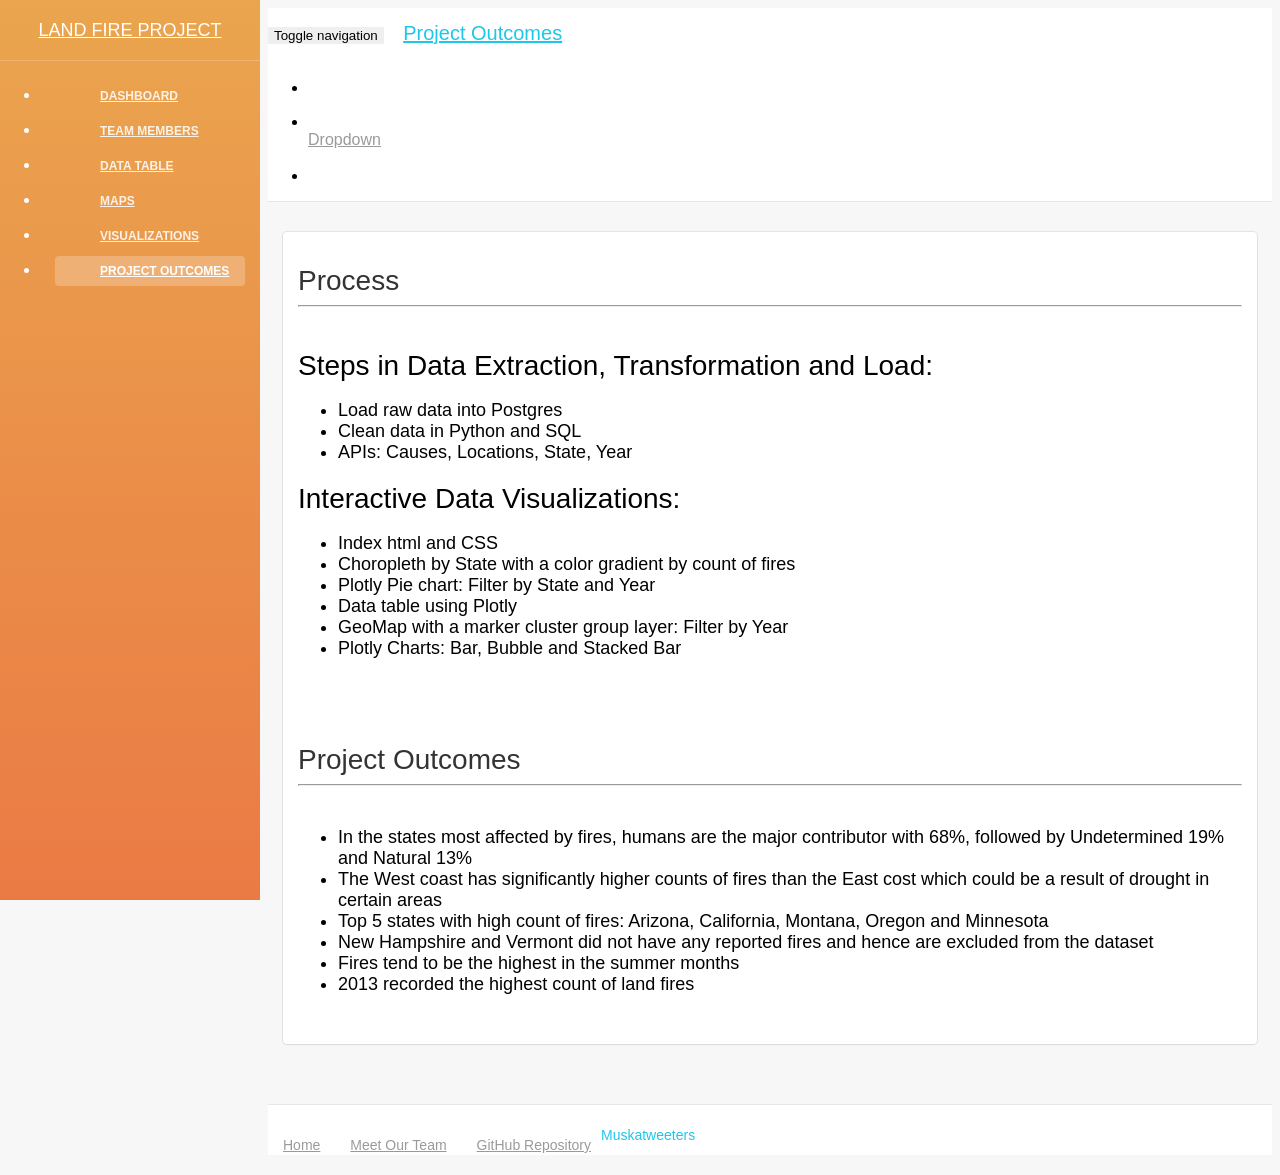
==== static/outcomes.html @ 178399c9 "merge Merge branch 'master' of https://github.com/TheGreekGoddess/Project_2 into master" ====
<!doctype html>
<html lang="en">
<head>
	<meta charset="utf-8" />
	<link rel="icon" type="image/png" href="assets/img/Torchy.png">
	<meta http-equiv="X-UA-Compatible" content="IE=edge,chrome=1" />

	<title>Project Outcomes</title>

	<meta content='width=device-width, initial-scale=1.0, maximum-scale=1.0, user-scalable=0' name='viewport' />
    <meta name="viewport" content="width=device-width" />


    <!-- Bootstrap core CSS     -->
    <link href="assets/css/bootstrap.min.css" rel="stylesheet" />

    <!-- Animation library for notifications   -->
    <link href="assets/css/animate.min.css" rel="stylesheet"/>

    <!--  Light Bootstrap Table core CSS    -->
    <link href="assets/css/light-bootstrap-dashboard.css?v=1.4.0" rel="stylesheet"/>


    <!--  CSS for Demo Purpose, don't include it in your project     -->
    <link href="assets/css/demo.css" rel="stylesheet" />


    <!--     Fonts and icons     -->
    <!-- <link href="http://maxcdn.bootstrapcdn.com/font-awesome/4.2.0/css/font-awesome.min.css" rel="stylesheet">
    <link href='http://fonts.googleapis.com/css?family=Roboto:400,700,300' rel='stylesheet' type='text/css'> -->
    <link href="assets/css/pe-icon-7-stroke.css" rel="stylesheet" />
</head>
<body>

    <div class="wrapper">
        <div class="sidebar" data-color="orange" data-image="assets/img/sidebar-6.jpg">
    
        <!--   you can change the color of the sidebar using: data-color="blue | azure | green | orange | red | purple" -->
    
    
            <div class="sidebar-wrapper">
                <div class="logo">
                    <a href="#" class="simple-text">
                        Land Fire Project
                    </a>
                </div>
    
                <ul class="nav">
                    <li>
                        <a href="/">
                            <i class="pe-7s-graph"></i>
                            <p>Dashboard</p>
                        </a>
                    </li>
                    <li>
                        <a href="members.html">
                            <i class="pe-7s-users"></i>
                            <p>Team Members</p>
                        </a>
                    </li>
                    <li>
                        <a href="table.html">
                            <i class="pe-7s-note2"></i>
                            <p>Data Table</p>
                        </a>
                    </li>
                    <li>
                        <a href="maps.html">
                            <i class="pe-7s-map-marker"></i>
                            <p>Maps</p>
                        </a>
                    </li>
                    <li>
                        <a href="visualizations.html">
                            <i class="pe-7s-graph2"></i>
                            <p>Visualizations</p>
                        </a>
                    </li>
                    <li class="active">
                        <a href="outcomes.html">
                            <i class="pe-7s-news-paper"></i>
                            <p>Project Outcomes</p>
                        </a>
                    </li>
                </ul>
            </div>
        </div>
    
        <div class="main-panel">
            <nav class="navbar navbar-default navbar-fixed">
                <div class="container-fluid">
                    <div class="navbar-header">
                        <button type="button" class="navbar-toggle" data-toggle="collapse" data-target="#navigation-example-2">
                            <span class="sr-only">Toggle navigation</span>
                            <span class="icon-bar"></span>
                            <span class="icon-bar"></span>
                            <span class="icon-bar"></span>
                        </button>
                        <a class="navbar-brand" href="#">Project Outcomes</a>
                    </div>
                    <div class="collapse navbar-collapse">
                        <ul class="nav navbar-nav navbar-left">
                            <li class="dropdown">
                                  <a href="#" class="dropdown-toggle" data-toggle="dropdown">
                                  </a>
                                  <ul class="dropdown-menu">
                                    <li><a href="#">Notification 1</a></li>
                                    <li><a href="#">Notification 2</a></li>
                                    <li><a href="#">Notification 3</a></li>
                                    <li><a href="#">Notification 4</a></li>
                                    <li><a href="#">Another notification</a></li>
                                  </ul>
                            </li>
                        </ul>
                        <ul class="nav navbar-nav navbar-right">
                            <li class="dropdown">
                                  <a href="#" class="dropdown-toggle" data-toggle="dropdown">
                                        <p>
                                            Dropdown
                                            <b class="caret"></b>
                                        </p>
    
                                  </a>
                                  <ul class="dropdown-menu">
                                    <li><a href="/">Dashboard</a></li>
                                    <li><a href="members.html">Team Members</a></li>
                                    <li><a href="table.html">Data Table</a></li>
                                    <li><a href="maps.html">Maps</a></li>
                                    <li><a href="visualizations.html">Visualizations</a></li>
                                    <li><a href="outcomes.html">Project Outcomes</a></li>
                                    <li class="divider"></li>
                                    <li><a href="https://github.com/TheGreekGoddess/Project_2">GitHub Repository</a></li>
                                  </ul>
                            </li>
                            <li class="separator hidden-lg hidden-md"></li>
                        </ul>
                    </div>
                </div>
            </nav>

        
            <div class="content">
                <div class="container-fluid">
                    <div class="row">
                        <div class="col-md-12">
                            <div class="card">
                                <div class="container">
                                    <div class="header">
                                    <br>
                                        <h3 class="title">Process</h3>
                                    <hr>
                                    </div>
                                    <div class="content">
                                        <h3>Steps in Data Extraction, Transformation and Load:</h3>
                                        <ul class="outcomes">
                                            <li>Load raw data into Postgres</li>
                                            <li>Clean data in Python and SQL</li>
                                            <li>APIs: Causes, Locations, State, Year</li>
                                        </ul>
                                        <h3>Interactive Data Visualizations:</h3>
                                        <ul class="outcomes">
                                            <li>Index html and CSS</li>
                                            <li>Choropleth by State with a color gradient by count of fires</li>
                                            <li>Plotly Pie chart: Filter by State and Year</li>
                                            <li>Data table using Plotly</li>
                                            <li>GeoMap with a marker cluster group layer: Filter by Year</li>
                                            <li>Plotly Charts: Bar, Bubble and Stacked Bar</li>
                                        <br>
                                        <br>
                                        </ul>
                                    </div>
                                    <div class="header">
                                        <h3 class="title mt-4">Project Outcomes</h3>
                                        <hr class="mb-4">
                                    </div>
                                    <div class="content">
                                        <ul class="outcomes">
                                            <li>In the states most affected by fires, humans are the major contributor with 68%, followed by Undetermined 19% and Natural 13%</li>
                                            <li>The West coast has significantly higher counts of fires than the East cost which could be a result of drought in certain areas</li>
                                            <li>Top 5 states with high count of fires: Arizona, California, Montana, Oregon and Minnesota</li>
                                            <li>New Hampshire and Vermont did not have any reported fires and hence are excluded from the dataset</li>
                                            <li>Fires tend to be the highest in the summer months</li>
                                            <li>2013 recorded the highest count of land fires</li>
                                            <br>
                                        </ul>
                                    </div>
                                </div>
                            </div>
                        </div>
                    </div>
                </div>
            </div>
        
        <footer class="footer">
            <div class="container-fluid">
                <nav class="pull-left">
                    <ul>
                        <li>
                            <a href="/">
                                Home
                            </a>
                        </li>
                        <li>
                            <a href="members.html">
                                Meet Our Team
                            </a>
                        </li>
                        <li>
                            <a href="https://github.com/TheGreekGoddess/Project_2">
                                GitHub Repository
                            </a>
                        </li>
                    </ul>
                </nav>
                <p class="copyright pull-right">
                     <a>Muskatweeters</a>
                </p>
            </div>
        </footer>


    </div>
</div>


</body>

        <!--   Core JS Files   -->
    <script src="assets/js/jquery.3.2.1.min.js" type="text/javascript"></script>
	<script src="assets/js/bootstrap.min.js" type="text/javascript"></script>

	<!--  Charts Plugin -->
	<script src="assets/js/chartist.min.js"></script>

    <!--  Notifications Plugin    -->
    <script src="assets/js/bootstrap-notify.js"></script>

    <!-- Light Bootstrap Table Core javascript and methods for Demo purpose -->
	<script src="assets/js/light-bootstrap-dashboard.js?v=1.4.0"></script>

	<!-- Light Bootstrap Table DEMO methods, don't include it in your project! -->
	<script src="assets/js/demo.js"></script>

</html>
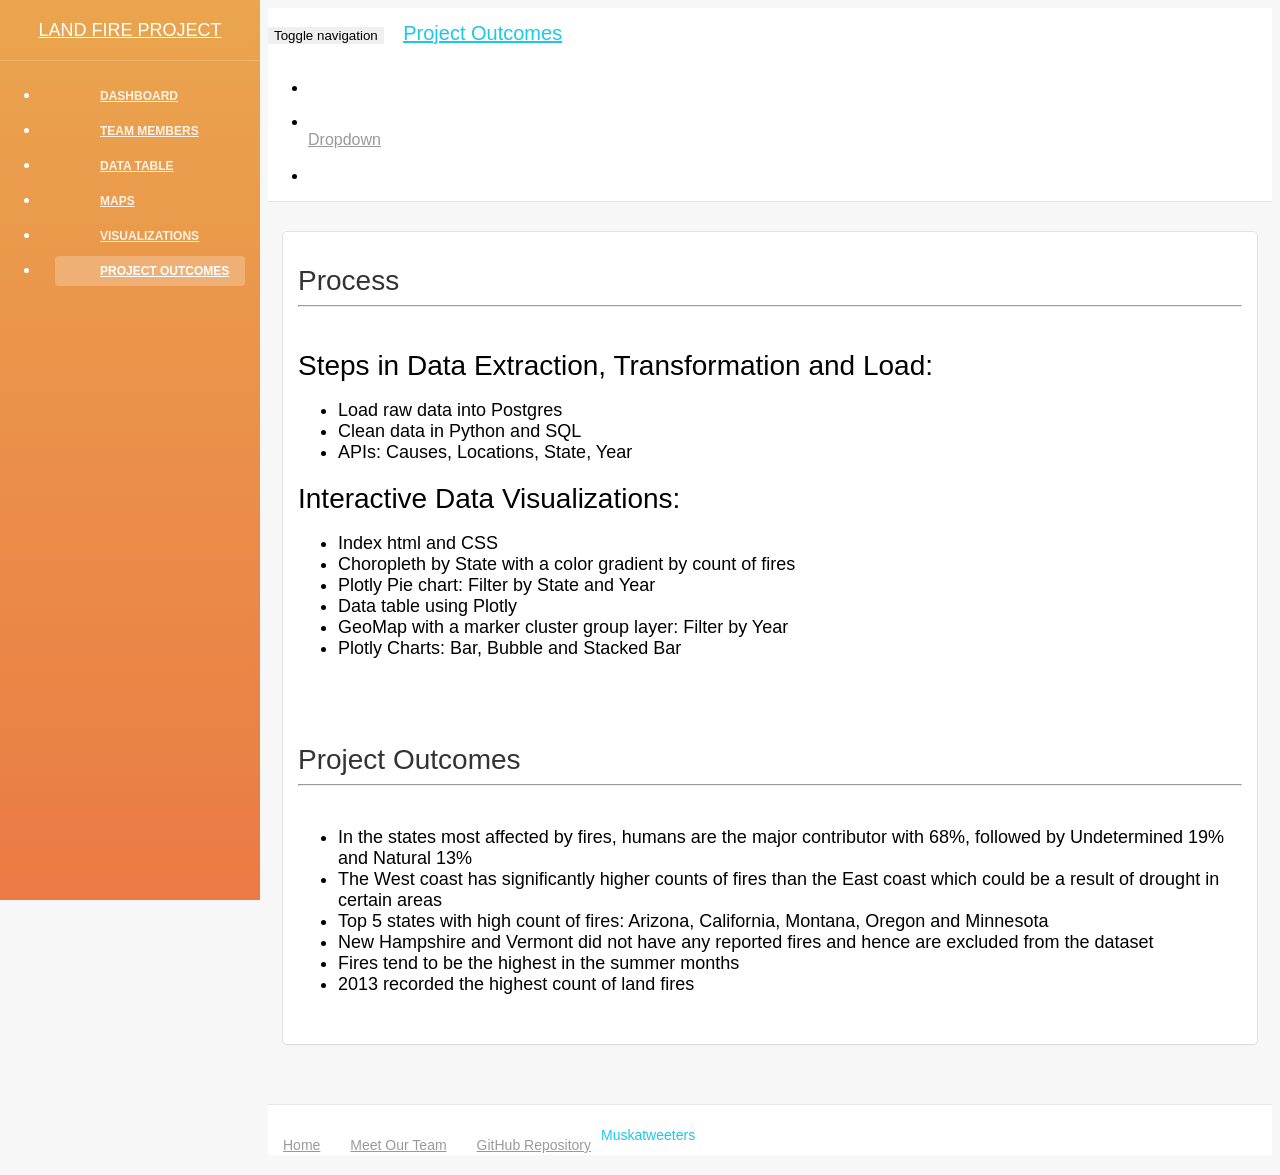
==== commit 7ee55883: "All JS files are now commented" ====
--- a/static/outcomes.html
+++ b/static/outcomes.html
@@ -176,7 +176,7 @@
                                     <div class="content">
                                         <ul class="outcomes">
                                             <li>In the states most affected by fires, humans are the major contributor with 68%, followed by Undetermined 19% and Natural 13%</li>
-                                            <li>The West coast has significantly higher counts of fires than the East cost which could be a result of drought in certain areas</li>
+                                            <li>The West coast has significantly higher counts of fires than the East coast which could be a result of drought in certain areas</li>
                                             <li>Top 5 states with high count of fires: Arizona, California, Montana, Oregon and Minnesota</li>
                                             <li>New Hampshire and Vermont did not have any reported fires and hence are excluded from the dataset</li>
                                             <li>Fires tend to be the highest in the summer months</li>
